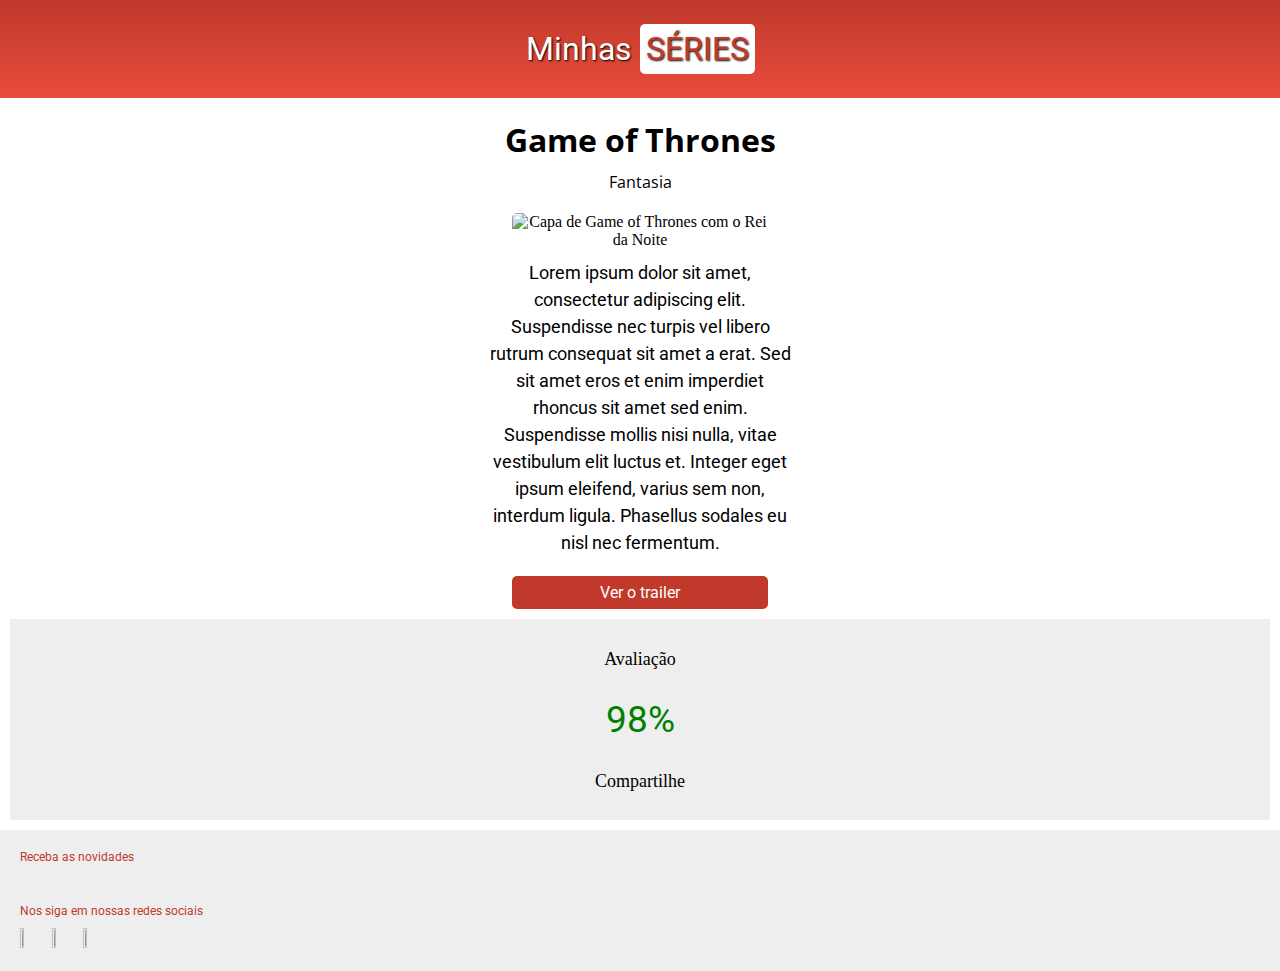
==== game-of-thrones.html @ 34478cee "Aula 4" ====
<!DOCTYPE html>
<html lang="pt-br">
<head>
    <meta charset="UTF-8">
    <title></title>
    <link href="assets/css/estilo.css" rel="stylesheet">
    <link href="https://fonts.googleapis.com/css?family=Open+Sans|Roboto&display=swap" rel="stylesheet">
</head>
<body>
    <header class="header">
        <div class="header--title">
          Minhas <span class="header--title-bgwhite">SÉRIES</span>  
        </div>
    </header>
    <main>
        <section class="seriedetail">
            <h1 class="seriedetail--title">Game of Thrones</h1>
            <span class="seriedetail--genre">Fantasia</span>
            <img src="assets/images/capas/game-of-thrones.jpg" alt="Capa de Game of Thrones com o Rei da Noite" class="seriedetail--image">
            <p class="seriedetail--text">Lorem ipsum dolor sit amet, consectetur adipiscing elit. Suspendisse nec turpis vel libero rutrum consequat sit amet a erat. Sed sit amet eros et enim imperdiet rhoncus sit amet sed enim. Suspendisse mollis nisi nulla, vitae vestibulum elit luctus et. Integer eget ipsum eleifend, varius sem non, interdum ligula. Phasellus sodales eu nisl nec fermentum.</p>
            <a href="#" class="seriedetail--watchtrailer">Ver o trailer</a>
        </section>

        <section class="serieavaliation">
            <div>
                <div class="serieavaliation--title">Avaliação</div>
                <div class="serieavaliation--images">
                    <img src="assets/images/estrela.svg" alt="">
                    <img src="assets/images/estrela.svg" alt="">
                    <img src="assets/images/estrela.svg" alt="">
                    <img src="assets/images/estrela.svg" alt="">
                    <img src="assets/images/estrela.svg" alt="">
                </div>
                <div class="serieavaliation--percent">98%</div>
            </div>
            <div>
                <div class="serieavaliation--title">Compartilhe</div>
                <div class="serieavaliation--images">
                    <img src="assets/images/facebook.svg" alt="">
                    <img src="assets/images/twitter.svg" alt="" class="serieavaliation--twitter">
                    <img src="assets/images/whatsapp.svg" alt="">
                </div>
            </div>
        </section>

        <section class="seriepics"></section>
        <section class="serieinfo"></section>
    </main>
    <footer class="footer">
        <div class="footer--element">
            Receba as novidades
        </div>
        <div class="footer--element">
            <div>Nos siga em nossas redes sociais</div> 
            <div>
                <img src="assets/images/facebook.svg" class="footer--image">
                <img src="assets/images/twitter.svg" class="footer--image">
                <img src="assets/images/youtube.svg" class="footer--image">
            </div>
        </div>
    </footer>
</body>
</html>
---- assets/css/estilo.css ----
/* CSS Reset */
*{
    padding: 0; margin: 0;
    box-sizing: border-box;
}
.header{
    background-color: #C0392B;
    padding: 30px;
    background-image: linear-gradient(#c0392b, #e74c3c);
}
    .header--title{
        color: white;
        text-shadow: 1px 1px 2px black;
        font-family: 'Roboto', sans-serif;
        font-size: 32px;
        text-align: center;
    }
    .header--title-bgwhite{
        color: #C0392B;
        background-color: white;
        padding: 6px;
        border-radius: 5px;
    }
.serie{
    text-align: center;
}
    .serie--title{
        font-family: 'Open Sans', sans-serif;
        font-size: 32px;
        padding: 20px 0 5px;
    }
    .serie--genre{
        font-family: 'Open Sans', sans-serif;
        font-size: 16px;
        columns: #a9a9a9;
        display: block;
        padding: 5px 0 20px;
    }
    .serie--image{
        display: block;
        max-width: 328px;
        width: 20%; 
        height: 20%;
        margin: 0 auto;
        border-radius: 5px;
    }
    .serie--readmore{
        font-family: 'Roboto', sans-serif;
        color: white;
        background-color: #c0392b;
        text-decoration: none;
        display: block;
        padding: 7px;
        margin: 10px auto;
        max-width: 328px;
        border-radius: 5px;
        width: 20%; 
        height: 20%;
    }
    .serie-readmore:hover{
        background-color: #E74C3C;
    }
.footer{
    background-color: #EEEEEE;
    color: #c0392b;
    font-family: 'Roboto', sans-serif;
    font-size: 12px;
}
    .footer--element{
        padding: 20px;
    }
    .footer--image{
        width: 1.5%;
        height: 1.5%;
        padding-top: 10px;
        margin-right: 10px;
    }
.seriedetail{
        text-align: center;
    }
        .seriedetail--title{
            font-family: 'Open Sans', sans-serif;
            font-size: 32px;
            padding: 20px 0 5px;
        }
        .seriedetail--genre{
            font-family: 'Open Sans', sans-serif;
            font-size: 16px;
            columns: #a9a9a9;
            display: block;
            padding: 5px 0 20px;
        }
        .seriedetail--image{
            display: block;
            max-width: 328px;
            width: 20%; 
            height: 20%;
            margin: 0 auto;
            border-radius: 5px;
        }
        .seriedetail--text{
            font-size: 18px;
            font-family: 'Roboto', sans-serif;
            line-height: 1.5;
            padding: 10px;
            max-width: 328px;
            margin: 0 auto;
        }
        .seriedetail--watchtrailer{
            font-family: 'Roboto', sans-serif;
            color: white;
            background-color: #c0392b;
            text-decoration: none;
            display: block;
            padding: 7px;
            margin: 10px auto;
            max-width: 328px;
            border-radius: 5px;
            width: 20%; 
            height: 20%;
        }
        .seriedetail--watchtrailer:hover{
            background-color: #E74C3C;
        }
.serieavaliation{
    background-color: #EEEEEE;
    margin: 10px;
}
    .serieavaliation--title{
        text-align: center;
        font-size: 18px;
        padding: 30px 0 10px;
    }
    .serieavaliation--images{
        text-align: center;
    }
    .serieavaliation--percent{
        text-align: center;
        color: green;
        font-size: 37px;
        font-family: 'Roboto', sans-serif;
    }
    .serieavaliation--twitter{
        margin: 0 50px;
    }
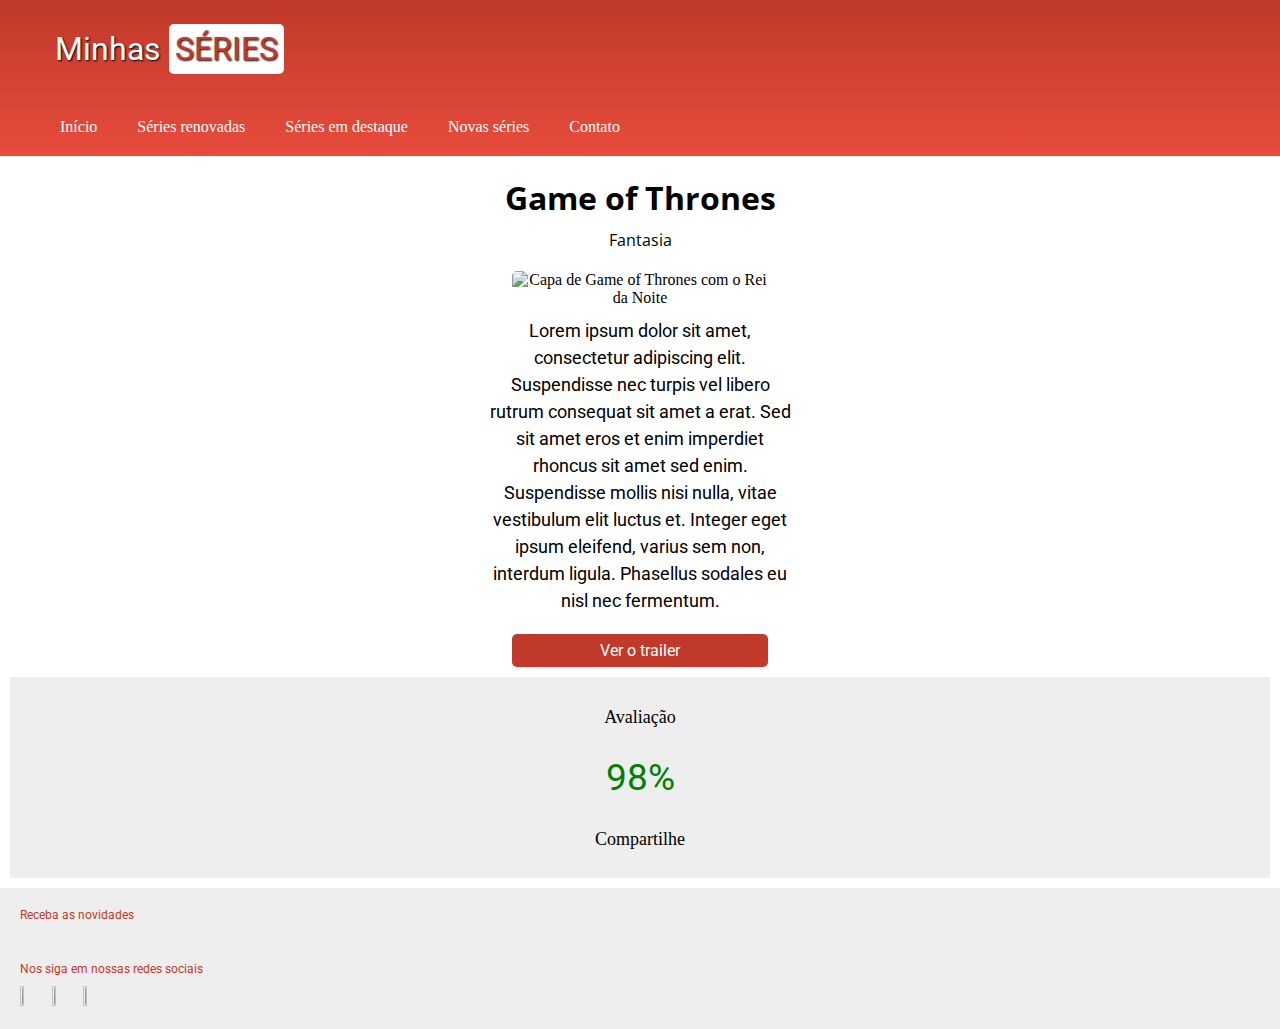
==== commit bd6a50f6: "Aula 5" ====
--- a/game-of-thrones.html
+++ b/game-of-thrones.html
@@ -5,12 +5,22 @@
     <title></title>
     <link href="assets/css/estilo.css" rel="stylesheet">
     <link href="https://fonts.googleapis.com/css?family=Open+Sans|Roboto&display=swap" rel="stylesheet">
+    <meta name="viewport" content="width=device-width, initial-scale=1.0">
 </head>
 <body>
     <header class="header">
-        <div class="header--title">
-          Minhas <span class="header--title-bgwhite">SÉRIES</span>  
+        <div class="header__title container">
+          Minhas <span class="header__title--bgwhite">SÉRIES</span>  
         </div>
+        <nav>
+            <ul class="menu container">
+                <li class="menu__item"><a href="#">Início</a></li>
+                <li class="menu__item"><a href="#">Séries renovadas</a></li>
+                <li class="menu__item"><a href="#">Séries em destaque</a></li>
+                <li class="menu__item"><a href="#">Novas séries</a></li>
+                <li class="menu__item"><a href="#">Contato</a></li>
+            </ul>
+        </nav>
     </header>
     <main>
         <section class="seriedetail">
--- a/assets/css/estilo.css
+++ b/assets/css/estilo.css
@@ -3,24 +3,56 @@
     padding: 0; margin: 0;
     box-sizing: border-box;
 }
+.container{
+    max-width: 1200px;
+    margin: 0 auto;
+}
 .header{
     background-color: #C0392B;
-    padding: 30px;
+    /*padding: 30px;*/
     background-image: linear-gradient(#c0392b, #e74c3c);
 }
-    .header--title{
+    .header__title{
         color: white;
         text-shadow: 1px 1px 2px black;
         font-family: 'Roboto', sans-serif;
         font-size: 32px;
+        padding: 30px;
+        padding-left: 15px;
         text-align: center;
     }
-    .header--title-bgwhite{
+    .header__title--bgwhite{
         color: #C0392B;
         background-color: white;
         padding: 6px;
         border-radius: 5px;
     }
+
+    @media (min-width: 600px){
+        .header__title{
+            text-align: left;
+        }
+    }
+.menu{
+    list-style: none;
+    display: flex;
+    flex-direction: column;
+}
+@media (min-width: 600px){
+    .menu{
+        flex-direction: row;
+    }
+}
+.menu__item a{
+    color: white;
+    padding: 20px;
+    text-decoration: none;
+    display: block;
+}
+.menu__item a:hover{
+    color: #C0392B;
+    background-color: white;
+}
 .serie{
     text-align: center;
 }
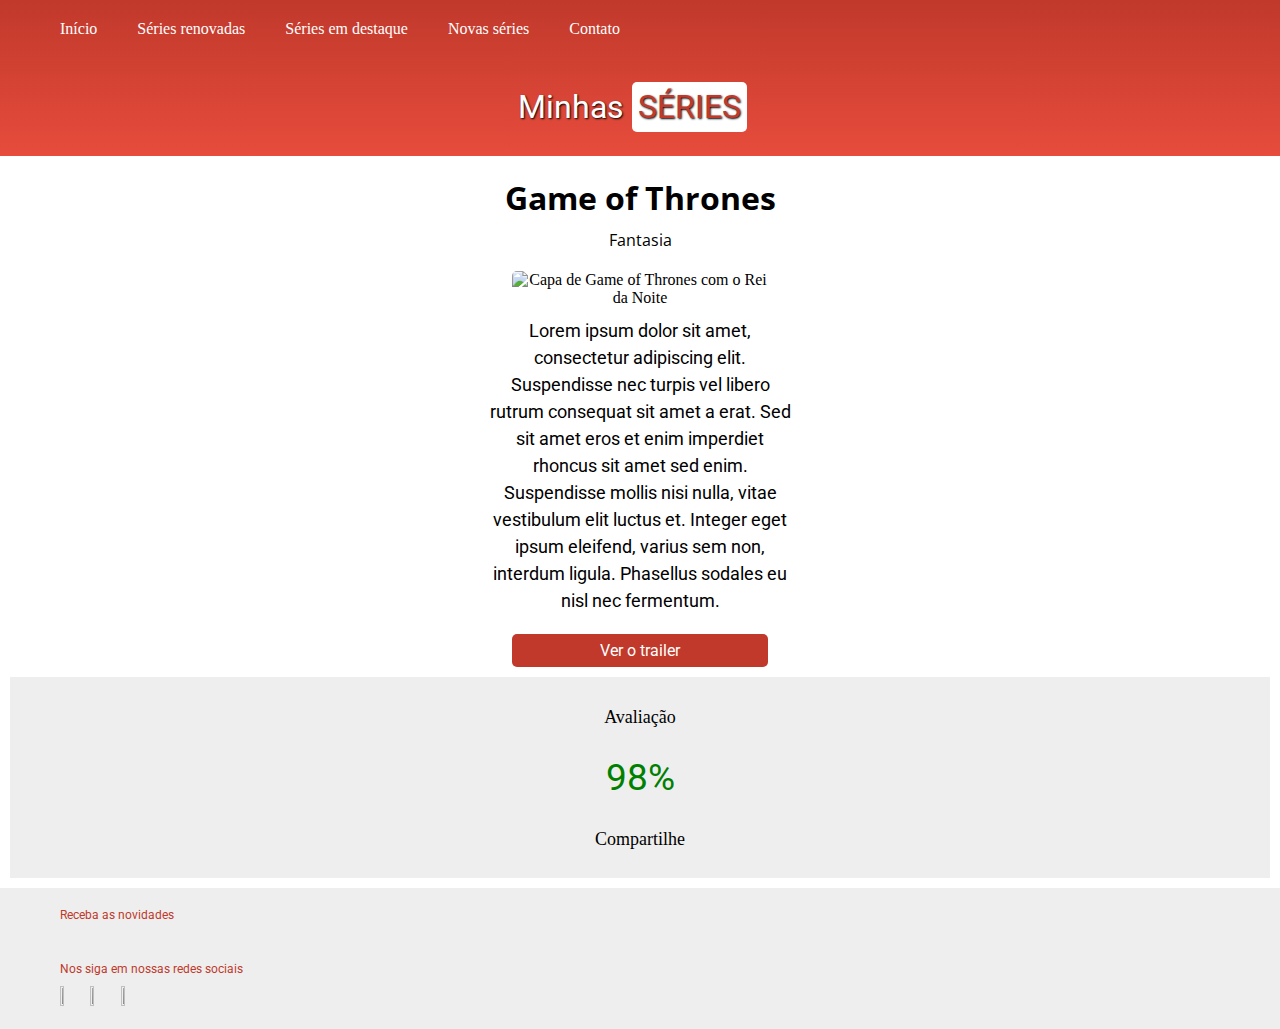
==== commit 24763151: "Aula 6" ====
--- a/game-of-thrones.html
+++ b/game-of-thrones.html
@@ -24,30 +24,30 @@
     </header>
     <main>
         <section class="seriedetail">
-            <h1 class="seriedetail--title">Game of Thrones</h1>
-            <span class="seriedetail--genre">Fantasia</span>
-            <img src="assets/images/capas/game-of-thrones.jpg" alt="Capa de Game of Thrones com o Rei da Noite" class="seriedetail--image">
-            <p class="seriedetail--text">Lorem ipsum dolor sit amet, consectetur adipiscing elit. Suspendisse nec turpis vel libero rutrum consequat sit amet a erat. Sed sit amet eros et enim imperdiet rhoncus sit amet sed enim. Suspendisse mollis nisi nulla, vitae vestibulum elit luctus et. Integer eget ipsum eleifend, varius sem non, interdum ligula. Phasellus sodales eu nisl nec fermentum.</p>
-            <a href="#" class="seriedetail--watchtrailer">Ver o trailer</a>
+            <h1 class="seriedetail__title">Game of Thrones</h1>
+            <span class="seriedetail__genre">Fantasia</span>
+            <img src="assets/images/capas/game-of-thrones.jpg" alt="Capa de Game of Thrones com o Rei da Noite" class="seriedetail__image">
+            <p class="seriedetail__text">Lorem ipsum dolor sit amet, consectetur adipiscing elit. Suspendisse nec turpis vel libero rutrum consequat sit amet a erat. Sed sit amet eros et enim imperdiet rhoncus sit amet sed enim. Suspendisse mollis nisi nulla, vitae vestibulum elit luctus et. Integer eget ipsum eleifend, varius sem non, interdum ligula. Phasellus sodales eu nisl nec fermentum.</p>
+            <a href="#" class="seriedetail__watchtrailer">Ver o trailer</a>
         </section>
 
         <section class="serieavaliation">
             <div>
-                <div class="serieavaliation--title">Avaliação</div>
-                <div class="serieavaliation--images">
+                <div class="serieavaliation__title">Avaliação</div>
+                <div class="serieavaliation__images">
                     <img src="assets/images/estrela.svg" alt="">
                     <img src="assets/images/estrela.svg" alt="">
                     <img src="assets/images/estrela.svg" alt="">
                     <img src="assets/images/estrela.svg" alt="">
                     <img src="assets/images/estrela.svg" alt="">
                 </div>
-                <div class="serieavaliation--percent">98%</div>
+                <div class="serieavaliation__percent">98%</div>
             </div>
             <div>
-                <div class="serieavaliation--title">Compartilhe</div>
-                <div class="serieavaliation--images">
+                <div class="serieavaliation__title">Compartilhe</div>
+                <div class="serieavaliation__images">
                     <img src="assets/images/facebook.svg" alt="">
-                    <img src="assets/images/twitter.svg" alt="" class="serieavaliation--twitter">
+                    <img src="assets/images/twitter.svg" alt="" class="serieavaliation__twitter">
                     <img src="assets/images/whatsapp.svg" alt="">
                 </div>
             </div>
@@ -57,15 +57,15 @@
         <section class="serieinfo"></section>
     </main>
     <footer class="footer">
-        <div class="footer--element">
+        <div class="footer__element container">
             Receba as novidades
         </div>
-        <div class="footer--element">
+        <div class="footer__element container">
             <div>Nos siga em nossas redes sociais</div> 
             <div>
-                <img src="assets/images/facebook.svg" class="footer--image">
-                <img src="assets/images/twitter.svg" class="footer--image">
-                <img src="assets/images/youtube.svg" class="footer--image">
+                <img src="assets/images/facebook.svg" class="footer__image">
+                <img src="assets/images/twitter.svg" class="footer__image">
+                <img src="assets/images/youtube.svg" class="footer__image">
             </div>
         </div>
     </footer>
--- a/assets/css/estilo.css
+++ b/assets/css/estilo.css
@@ -11,6 +11,14 @@
     background-color: #C0392B;
     /*padding: 30px;*/
     background-image: linear-gradient(#c0392b, #e74c3c);
+    display: flex;
+    flex-direction: column;
+}
+@media (min-width: 600px){
+    .header{
+        flex-direction: column-reverse;
+        
+    }
 }
     .header__title{
         color: white;
@@ -53,30 +61,37 @@
     color: #C0392B;
     background-color: white;
 }
+.series{
+    display: flex;
+    flex-wrap: wrap;
+    justify-content: space-between;
+}
 .serie{
     text-align: center;
+    padding: 20px;
+    margin: 0 auto;
 }
-    .serie--title{
+    .serie__title{
         font-family: 'Open Sans', sans-serif;
         font-size: 32px;
         padding: 20px 0 5px;
     }
-    .serie--genre{
+    .serie__genre{
         font-family: 'Open Sans', sans-serif;
         font-size: 16px;
         columns: #a9a9a9;
         display: block;
         padding: 5px 0 20px;
     }
-    .serie--image{
+    .serie__image{
         display: block;
         max-width: 328px;
-        width: 20%; 
-        height: 20%;
+        /*width: 20%; 
+        height: 20%;*/
         margin: 0 auto;
         border-radius: 5px;
     }
-    .serie--readmore{
+    .serie__readmore{
         font-family: 'Roboto', sans-serif;
         color: white;
         background-color: #c0392b;
@@ -86,10 +101,10 @@
         margin: 10px auto;
         max-width: 328px;
         border-radius: 5px;
-        width: 20%; 
-        height: 20%;
+        /*width: 20%; 
+        height: 20%;*/
     }
-    .serie-readmore:hover{
+    .serie__readmore:hover{
         background-color: #E74C3C;
     }
 .footer{
@@ -98,10 +113,10 @@
     font-family: 'Roboto', sans-serif;
     font-size: 12px;
 }
-    .footer--element{
+    .footer__element{
         padding: 20px;
     }
-    .footer--image{
+    .footer__image{
         width: 1.5%;
         height: 1.5%;
         padding-top: 10px;
@@ -110,19 +125,19 @@
 .seriedetail{
         text-align: center;
     }
-        .seriedetail--title{
+        .seriedetail__title{
             font-family: 'Open Sans', sans-serif;
             font-size: 32px;
             padding: 20px 0 5px;
         }
-        .seriedetail--genre{
+        .seriedetail__genre{
             font-family: 'Open Sans', sans-serif;
             font-size: 16px;
             columns: #a9a9a9;
             display: block;
             padding: 5px 0 20px;
         }
-        .seriedetail--image{
+        .seriedetail__image{
             display: block;
             max-width: 328px;
             width: 20%; 
@@ -130,7 +145,7 @@
             margin: 0 auto;
             border-radius: 5px;
         }
-        .seriedetail--text{
+        .seriedetail__text{
             font-size: 18px;
             font-family: 'Roboto', sans-serif;
             line-height: 1.5;
@@ -138,7 +153,7 @@
             max-width: 328px;
             margin: 0 auto;
         }
-        .seriedetail--watchtrailer{
+        .seriedetail__watchtrailer{
             font-family: 'Roboto', sans-serif;
             color: white;
             background-color: #c0392b;
@@ -151,27 +166,27 @@
             width: 20%; 
             height: 20%;
         }
-        .seriedetail--watchtrailer:hover{
+        .seriedetail__watchtrailer:hover{
             background-color: #E74C3C;
         }
 .serieavaliation{
     background-color: #EEEEEE;
     margin: 10px;
 }
-    .serieavaliation--title{
+    .serieavaliation__title{
         text-align: center;
         font-size: 18px;
         padding: 30px 0 10px;
     }
-    .serieavaliation--images{
+    .serieavaliation__images{
         text-align: center;
     }
-    .serieavaliation--percent{
+    .serieavaliation__percent{
         text-align: center;
         color: green;
         font-size: 37px;
         font-family: 'Roboto', sans-serif;
     }
-    .serieavaliation--twitter{
+    .serieavaliation__twitter{
         margin: 0 50px;
     }